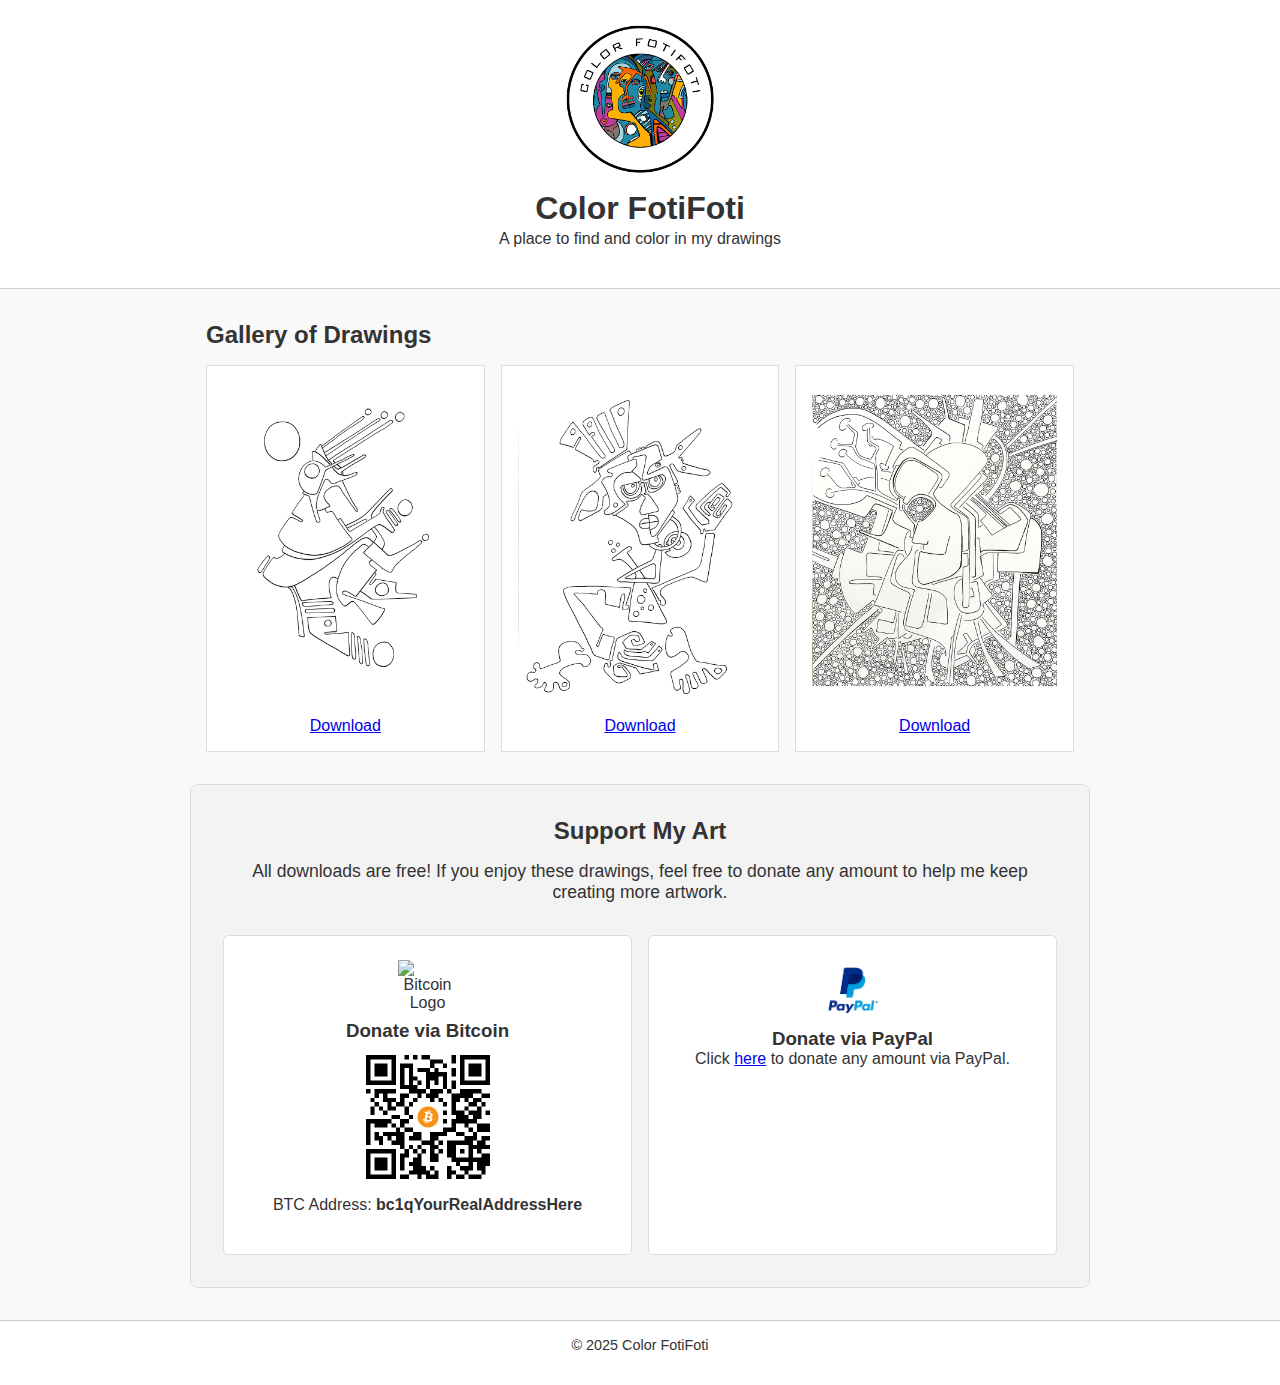
==== index.html @ b4b79e92 "Update index.html" ====
<!DOCTYPE html>
<html lang="en">
<head>
  <meta charset="UTF-8">
  <meta name="viewport" content="width=device-width,initial-scale=1.0">
  <title>Color FotiFoti</title>
  <link rel="stylesheet" href="style.css">
</head>
<body>

  <!-- HEADER / LOGO -->
  <header>
    <img src="images/fotifotilogo.png" alt="FotiFoti Logo" class="logo">
    <h1>Color FotiFoti</h1>
    <p>A place to find and color in my drawings</p>
  </header>

  <!-- GALLERY SECTION -->
  <main>
    <h2>Gallery of Drawings</h2>
    <div id="gallery"></div>
  </main>

  <!-- DONATION SECTION -->
  <section id="donations">
    <h2>Support My Art</h2>
    <p class="donation-intro">
      All downloads are free! If you enjoy these drawings, feel free to donate any amount
      to help me keep creating more artwork.
    </p>

    <div class="donation-container">
      <!-- BITCOIN Donation Box -->
      <div class="donation-box">
        <img src="images/bitcoin-logo.png" alt="Bitcoin Logo" class="payment-logo">
        <h3>Donate via Bitcoin</h3>
        <img src="images/bitcoin_qr.png" alt="Bitcoin QR Code" width="150">
        <p>
          BTC Address: 
          <strong>bc1qYourRealAddressHere</strong>
        </p>
      </div>

      <!-- PAYPAL Donation Box -->
      <div class="donation-box">
        <img src="images/paypal-logo.png" alt="PayPal Logo" class="payment-logo">
        <h3>Donate via PayPal</h3>
        <p>
          Click 
          <a href="https://paypal.me/YourPayPalMeLink" target="_blank">here</a> 
          to donate any amount via PayPal.
        </p>
      </div>
    </div>
  </section>

  <!-- FOOTER -->
  <footer>
    <p>&copy; 2025 Color FotiFoti</p>
  </footer>

  <!-- OPTIONAL: GALLERY SCRIPT (Dynamic Display of Drawings) -->
  <script src="gallery.js"></script>
</body>
</html>
---- style.css ----
/* style.css */

/* Reset some default margins/padding */
* {
  box-sizing: border-box;
  margin: 0;
  padding: 0;
}

body {
  margin: 0;
  font-family: Arial, sans-serif;
  background-color: #f9f9f9;
  color: #333;
}

/* ----- HEADER STYLES ----- */
header {
  text-align: center;
  padding: 1.5rem;
  background-color: #fff;
  border-bottom: 1px solid #ccc;
}

header .logo {
  max-width: 150px;
  display: block;
  margin: 0 auto 1rem;
}

h1 {
  margin: 0.2rem 0;
  font-size: 2rem;
}

p {
  margin-bottom: 1rem;
}

/* ----- MAIN / GALLERY SECTION ----- */
main {
  max-width: 900px;
  margin: 2rem auto;
  padding: 0 1rem;
}

#gallery {
  display: grid;
  grid-template-columns: repeat(auto-fill, minmax(250px, 1fr));
  gap: 1rem;
  margin-top: 1rem;
}

.gallery-item {
  border: 1px solid #ddd;
  background-color: #fff;
  padding: 1rem;
  text-align: center;
}

.gallery-item img {
  max-width: 100%;
  height: auto;
  display: block;
  margin: 0 auto;
}

/* ----- DONATION SECTION ----- */
#donations {
  max-width: 900px;
  margin: 2rem auto;
  padding: 2rem;
  background-color: #f3f3f3; /* Light gray background */
  border: 1px solid #ddd;
  border-radius: 8px;
}

#donations h2 {
  text-align: center;
  margin-bottom: 1rem;
}

.donation-intro {
  text-align: center;
  margin-bottom: 2rem;
  font-size: 1.1rem;
}

/* Donation boxes arranged in a column or side by side if you'd like */
.donation-container {
  display: flex;
  flex-wrap: wrap;
  gap: 1rem;
  justify-content: center;
}

.donation-box {
  flex: 1 1 300px;
  background-color: #fff;
  border: 1px solid #ddd;
  border-radius: 6px;
  padding: 1.5rem;
  text-align: center;
  min-width: 280px;
}

.donation-box h3 {
  margin-top: 0.5rem;
}

.payment-logo {
  max-width: 60px;
  margin-bottom: 0.5rem;
  display: block;
  margin-left: auto;
  margin-right: auto;
}

/* ----- FOOTER ----- */
footer {
  text-align: center;
  padding: 1rem;
  font-size: 0.9rem;
  background-color: #fff;
  border-top: 1px solid #ccc;
}
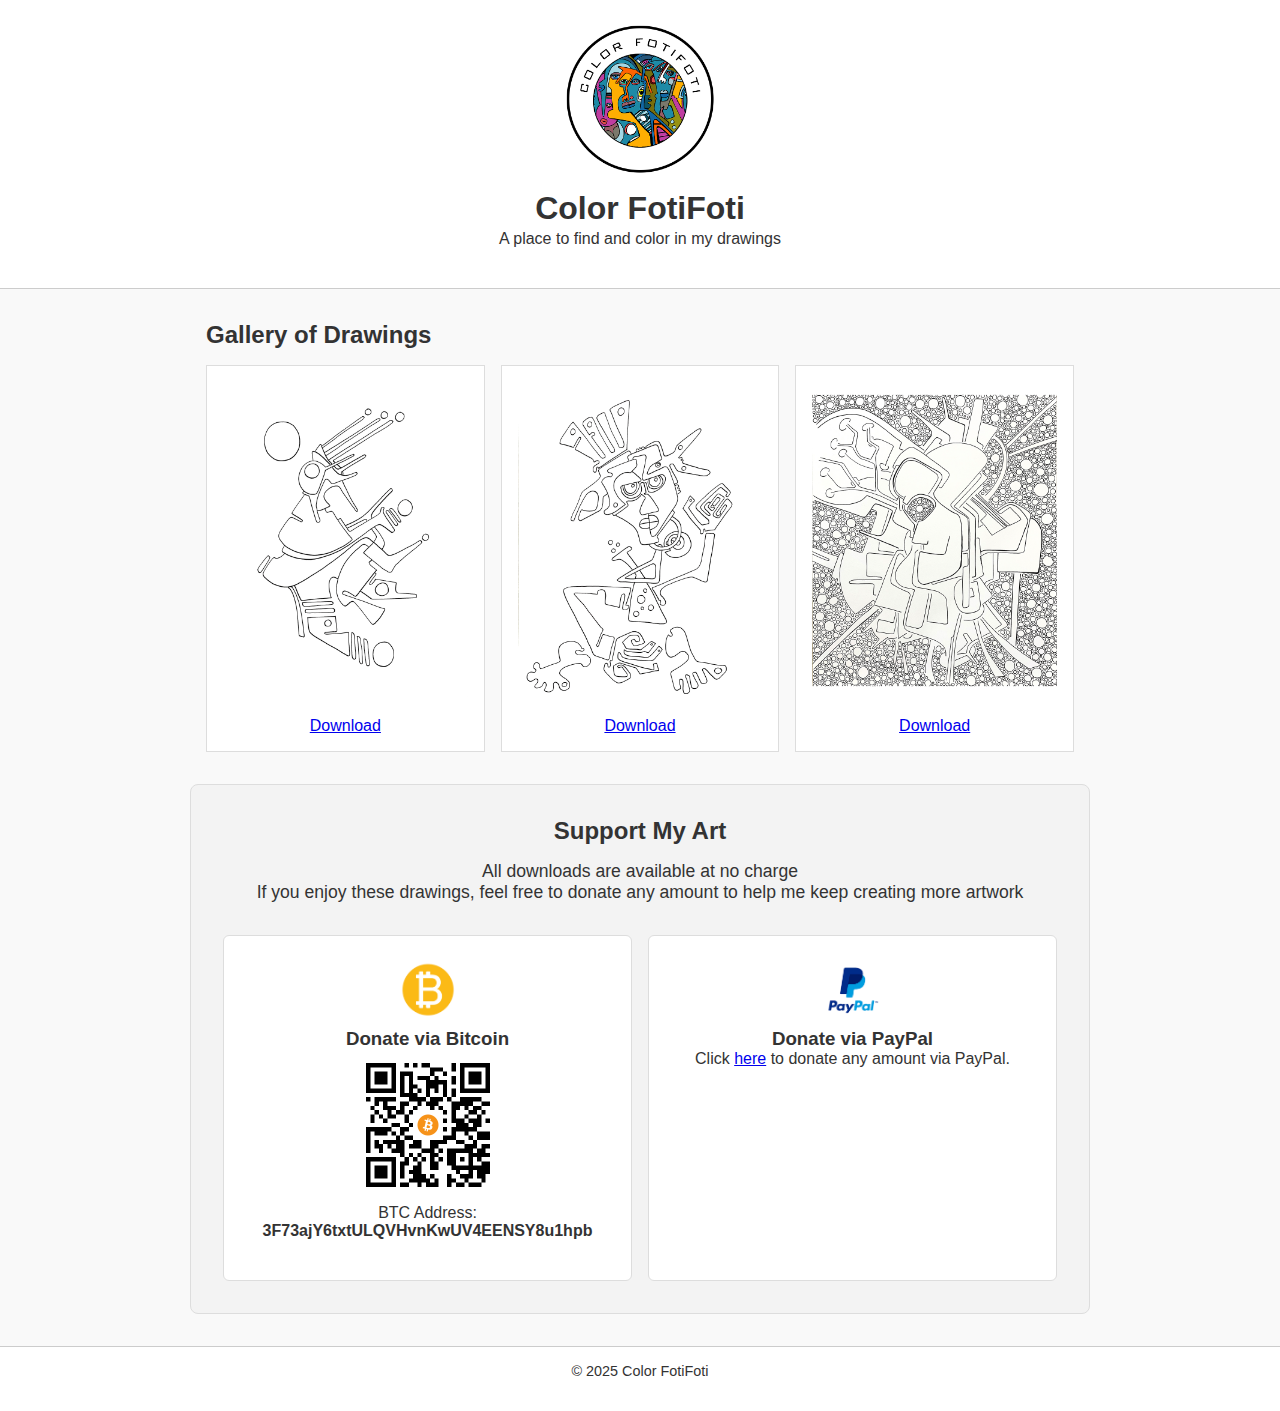
==== commit 0d6fa022: "Update index.html" ====
--- a/index.html
+++ b/index.html
@@ -25,8 +25,8 @@
   <section id="donations">
     <h2>Support My Art</h2>
     <p class="donation-intro">
-      All downloads are free! If you enjoy these drawings, feel free to donate any amount
-      to help me keep creating more artwork.
+      All downloads are available at no charge <br>If you enjoy these drawings, feel free to donate any amount
+      to help me keep creating more artwork
     </p>
 
     <div class="donation-container">
@@ -37,7 +37,7 @@
         <img src="images/bitcoin_qr.png" alt="Bitcoin QR Code" width="150">
         <p>
           BTC Address: 
-          <strong>bc1qYourRealAddressHere</strong>
+          <strong>3F73ajY6txtULQVHvnKwUV4EENSY8u1hpb</strong>
         </p>
       </div>
 
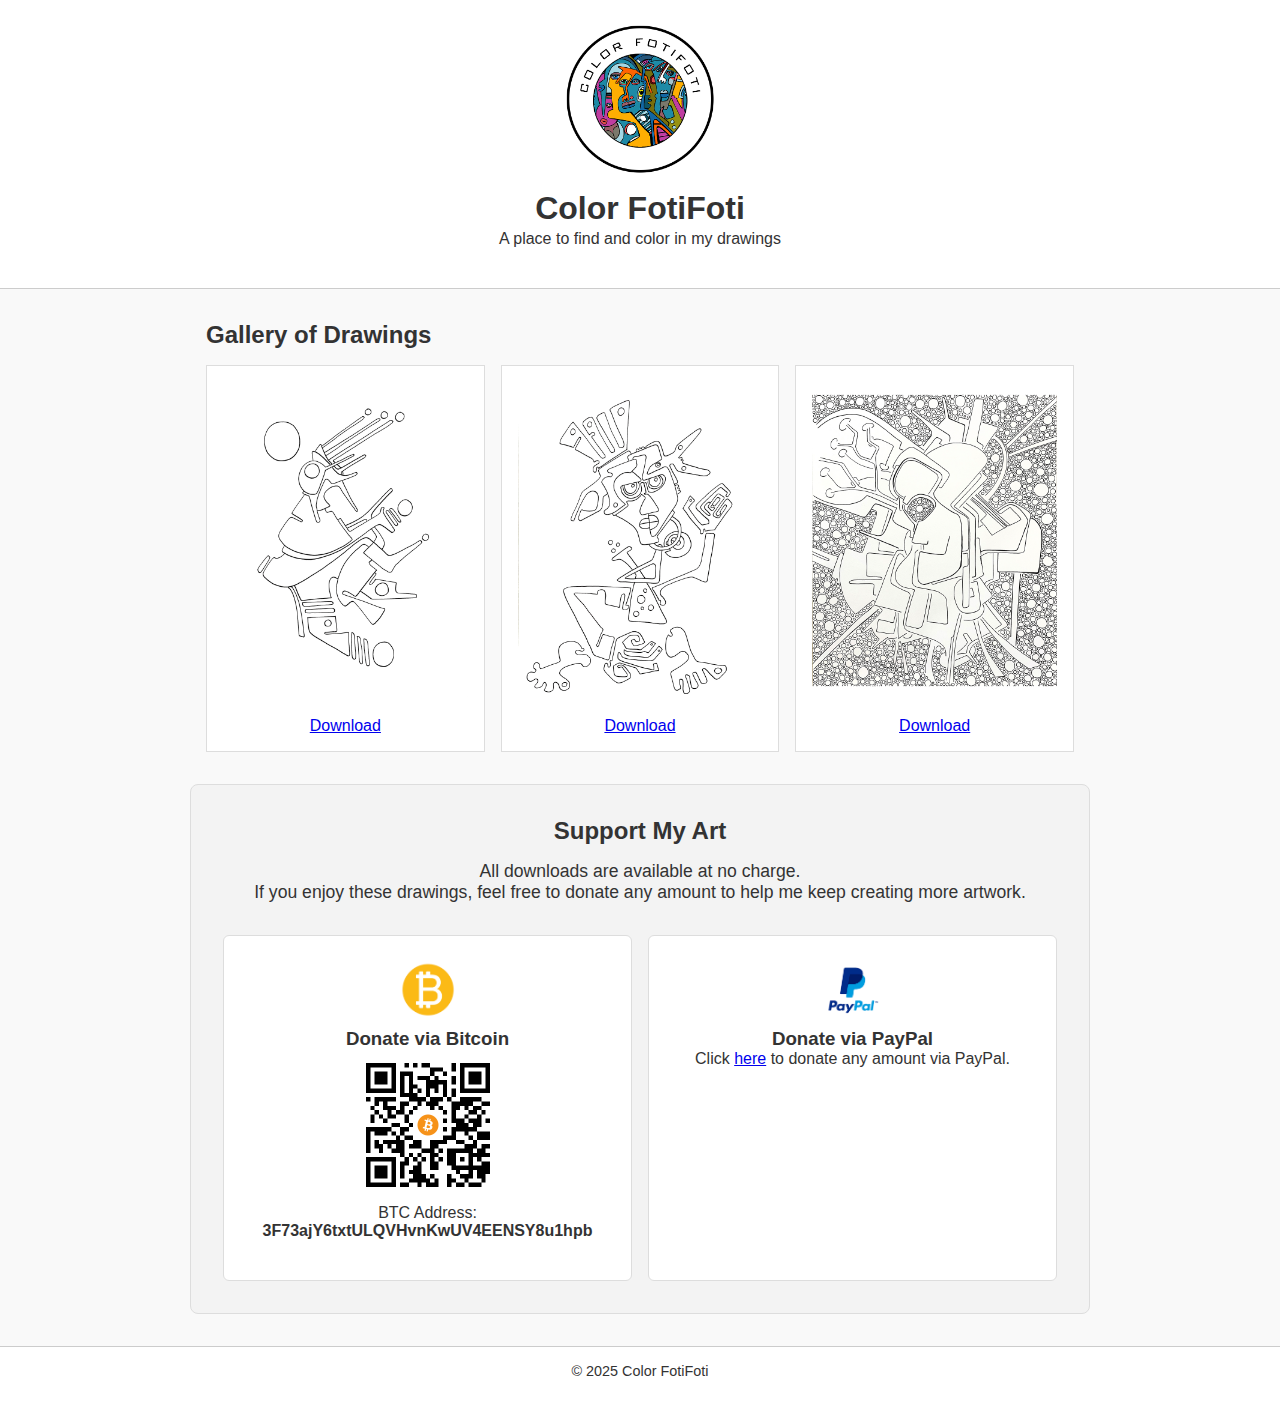
==== commit 646dc434: "Update index.html" ====
--- a/index.html
+++ b/index.html
@@ -25,8 +25,8 @@
   <section id="donations">
     <h2>Support My Art</h2>
     <p class="donation-intro">
-      All downloads are available at no charge <br>If you enjoy these drawings, feel free to donate any amount
-      to help me keep creating more artwork
+      All downloads are available at no charge. <br>If you enjoy these drawings, feel free to donate any amount
+      to help me keep creating more artwork.
     </p>
 
     <div class="donation-container">
@@ -47,7 +47,7 @@
         <h3>Donate via PayPal</h3>
         <p>
           Click 
-          <a href="https://paypal.me/YourPayPalMeLink" target="_blank">here</a> 
+          <a href="https://paypal.me/colorfotifoti" target="_blank">here</a> 
           to donate any amount via PayPal.
         </p>
       </div>
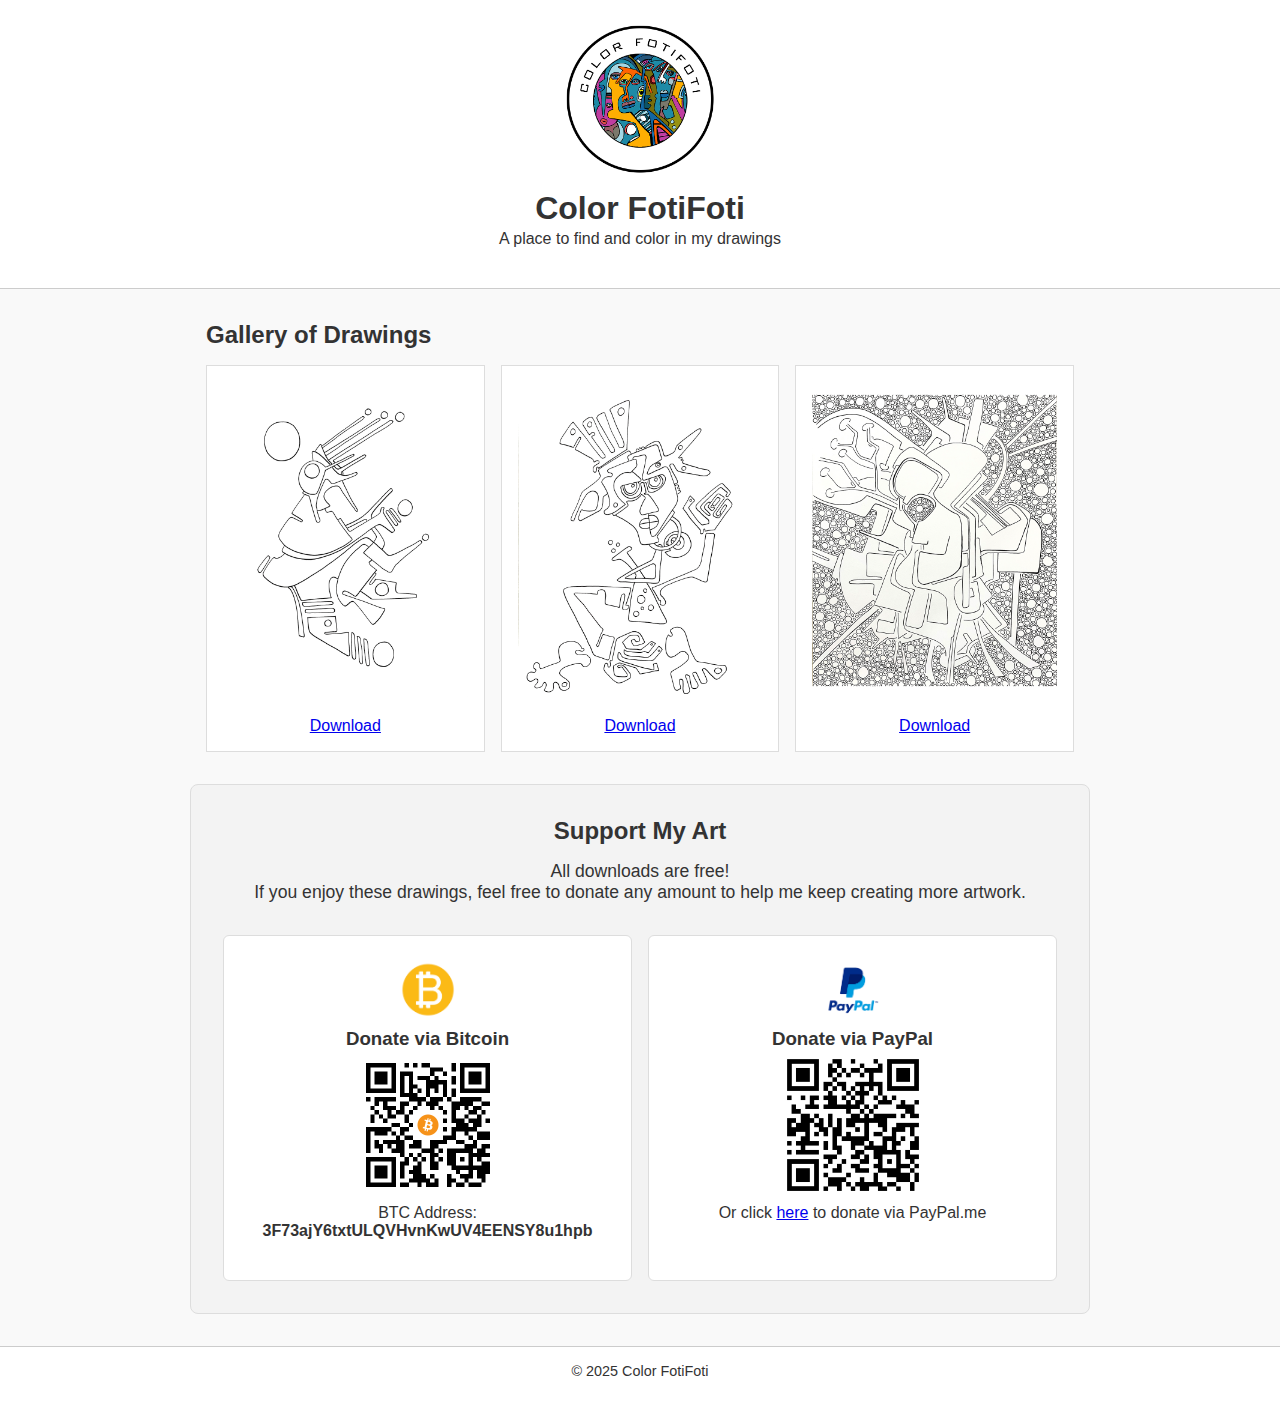
==== commit 74a57347: "Update index.html" ====
--- a/index.html
+++ b/index.html
@@ -25,15 +25,18 @@
   <section id="donations">
     <h2>Support My Art</h2>
     <p class="donation-intro">
-      All downloads are available at no charge. <br>If you enjoy these drawings, feel free to donate any amount
+      All downloads are free!<br> If you enjoy these drawings, feel free to donate any amount
       to help me keep creating more artwork.
     </p>
 
     <div class="donation-container">
       <!-- BITCOIN Donation Box -->
       <div class="donation-box">
+        <!-- Optional Bitcoin Logo -->
         <img src="images/bitcoin-logo.png" alt="Bitcoin Logo" class="payment-logo">
+        
         <h3>Donate via Bitcoin</h3>
+        <!-- The BTC QR code -->
         <img src="images/bitcoin_qr.png" alt="Bitcoin QR Code" width="150">
         <p>
           BTC Address: 
@@ -43,12 +46,16 @@
 
       <!-- PAYPAL Donation Box -->
       <div class="donation-box">
+        <!-- Optional PayPal Logo -->
         <img src="images/paypal-logo.png" alt="PayPal Logo" class="payment-logo">
+        
         <h3>Donate via PayPal</h3>
+        <!-- The new PayPal QR Code -->
+        <img src="images/paypal_qr.png" alt="PayPal QR Code" width="150">
         <p>
-          Click 
+          Or click 
           <a href="https://paypal.me/colorfotifoti" target="_blank">here</a> 
-          to donate any amount via PayPal.
+          to donate via PayPal.me
         </p>
       </div>
     </div>
--- a/style.css
+++ b/style.css
@@ -86,7 +86,7 @@
   font-size: 1.1rem;
 }
 
-/* Donation boxes arranged in a column or side by side if you'd like */
+/* Flex container for donation boxes */
 .donation-container {
   display: flex;
   flex-wrap: wrap;
@@ -108,6 +108,13 @@
   margin-top: 0.5rem;
 }
 
+/* Ensures long text (like BTC addresses) wraps properly on mobile */
+.donation-box p,
+.donation-box strong {
+  word-wrap: break-word;
+  overflow-wrap: break-word;
+}
+
 .payment-logo {
   max-width: 60px;
   margin-bottom: 0.5rem;
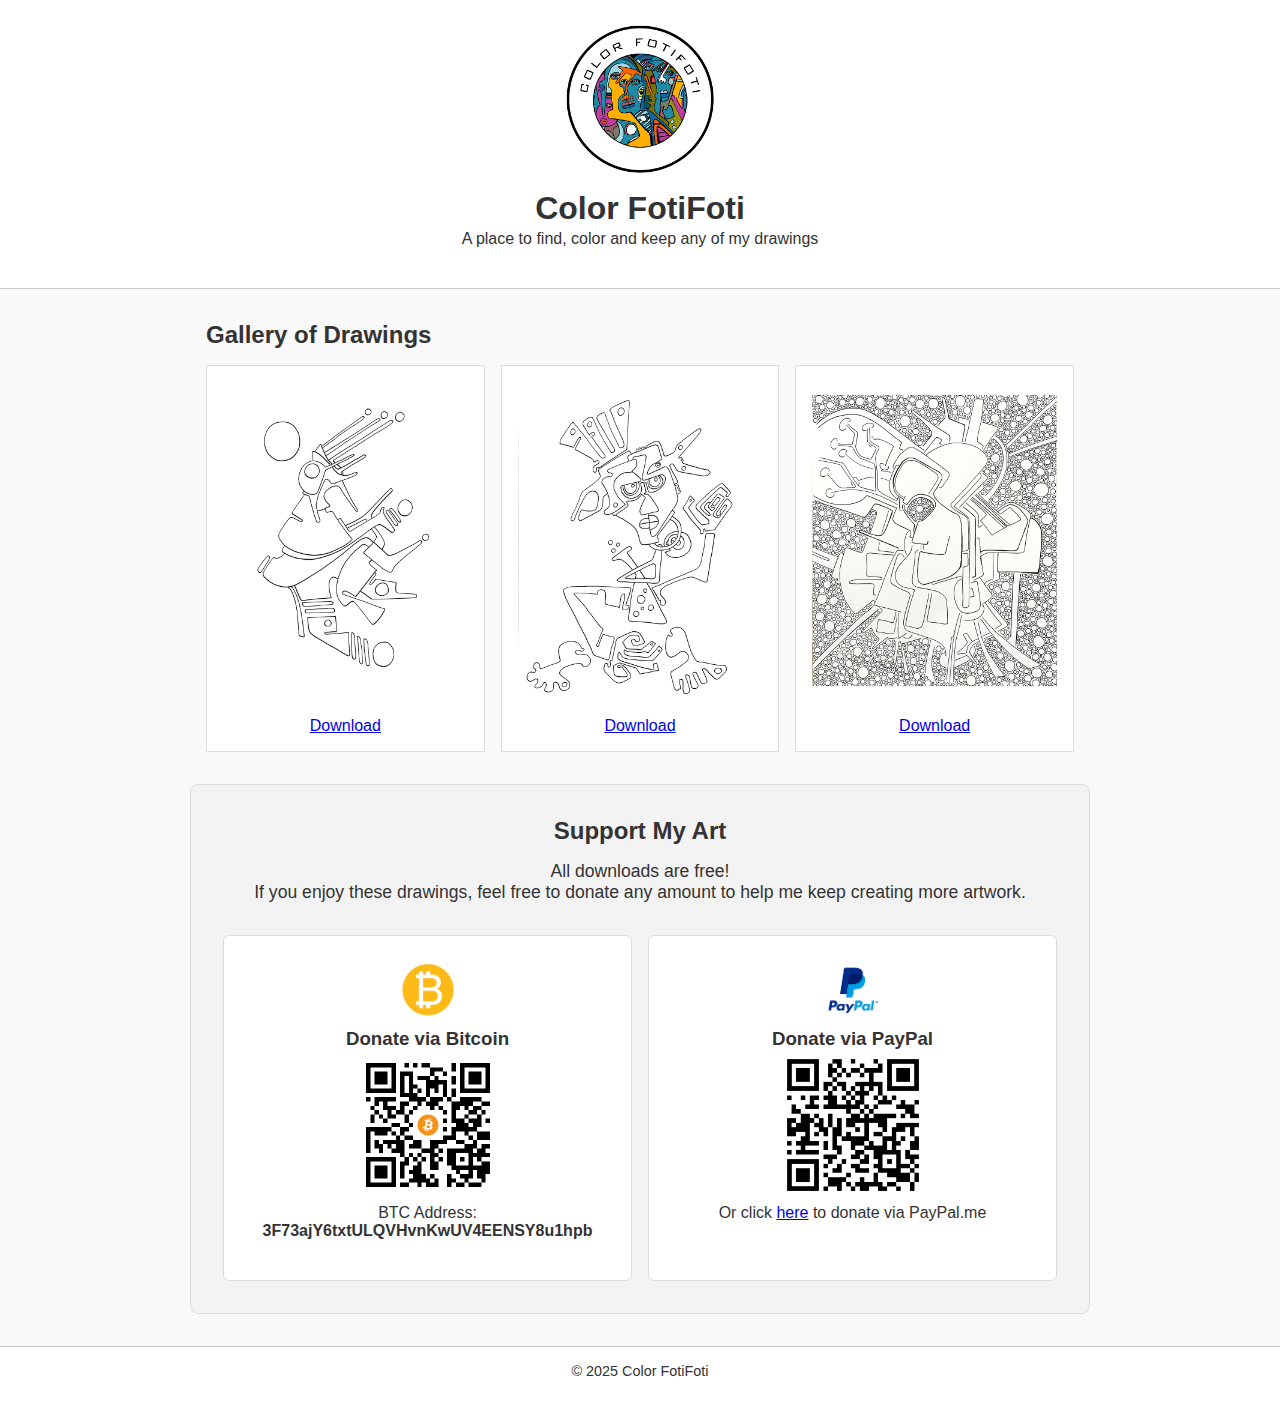
==== commit 186f2030: "Update index.html" ====
--- a/index.html
+++ b/index.html
@@ -12,7 +12,7 @@
   <header>
     <img src="images/fotifotilogo.png" alt="FotiFoti Logo" class="logo">
     <h1>Color FotiFoti</h1>
-    <p>A place to find and color in my drawings</p>
+    <p>A place to find, color and keep any of my drawings</p>
   </header>
 
   <!-- GALLERY SECTION -->
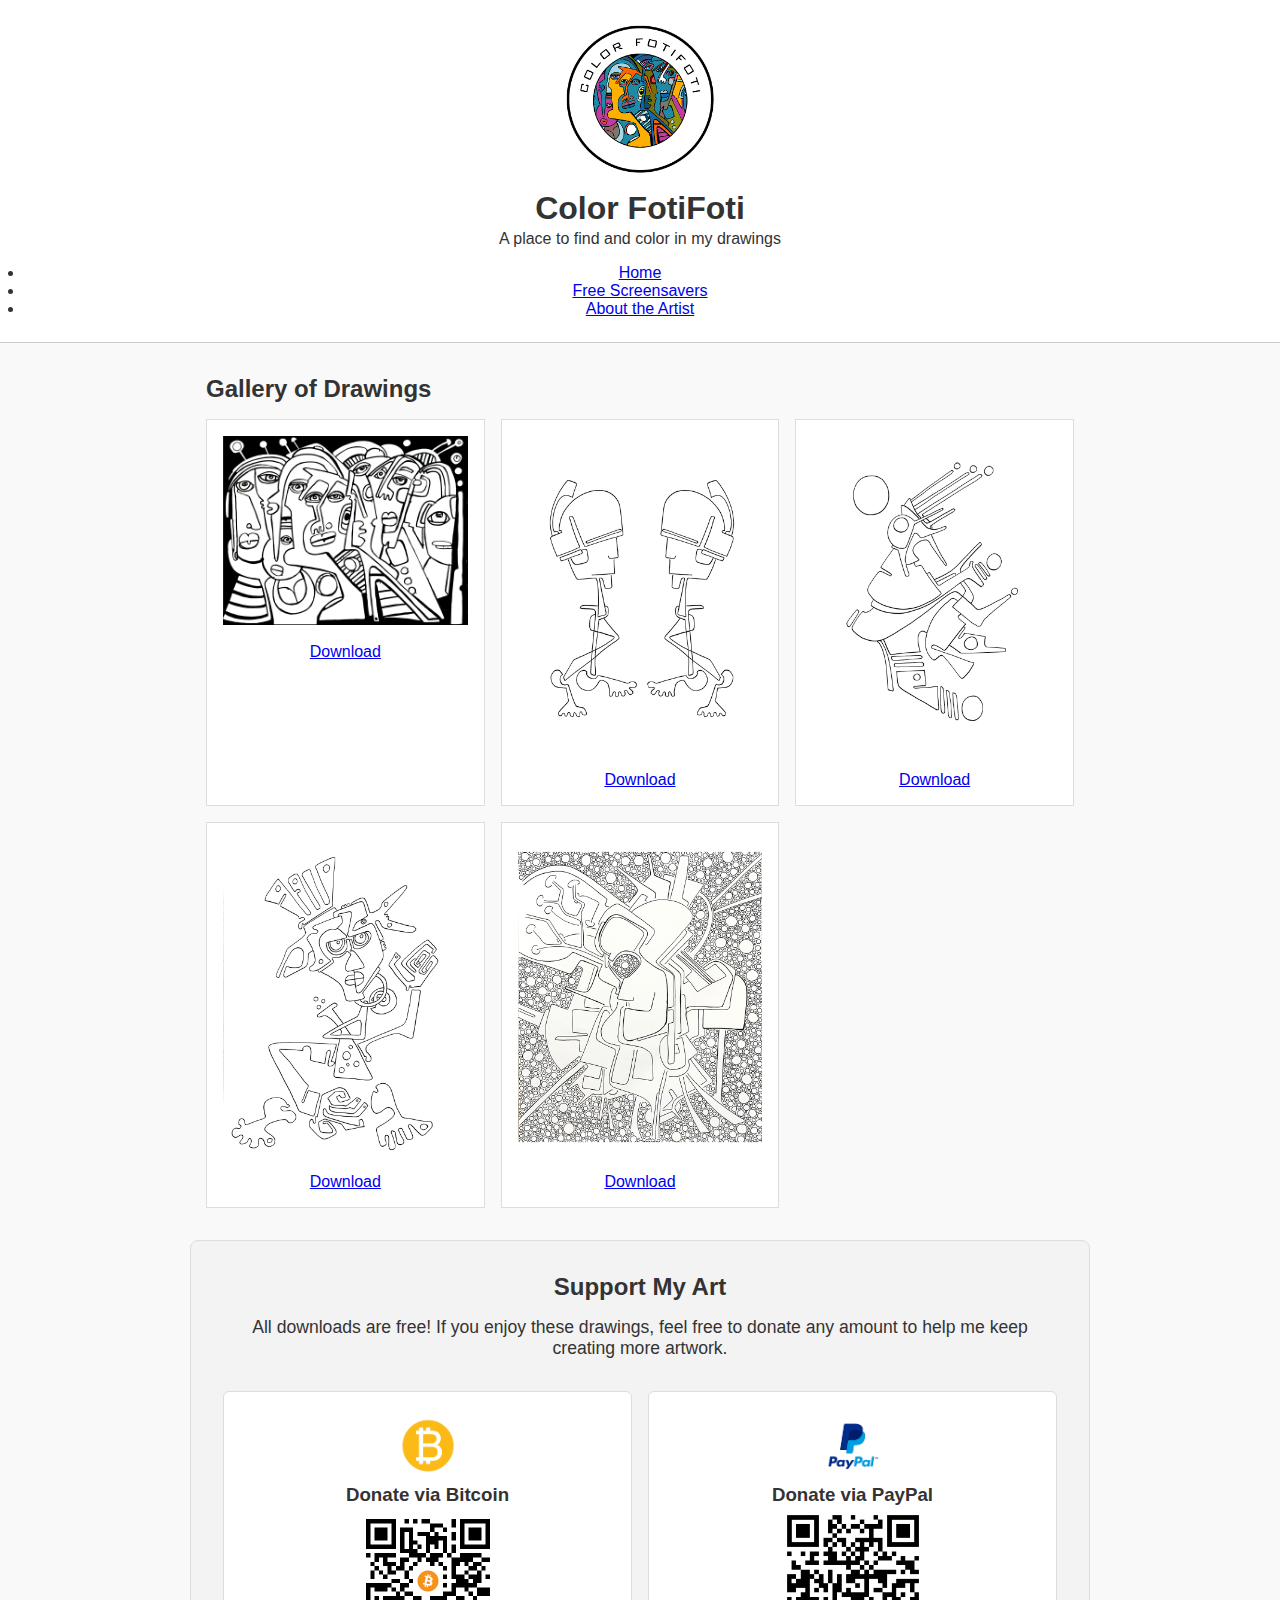
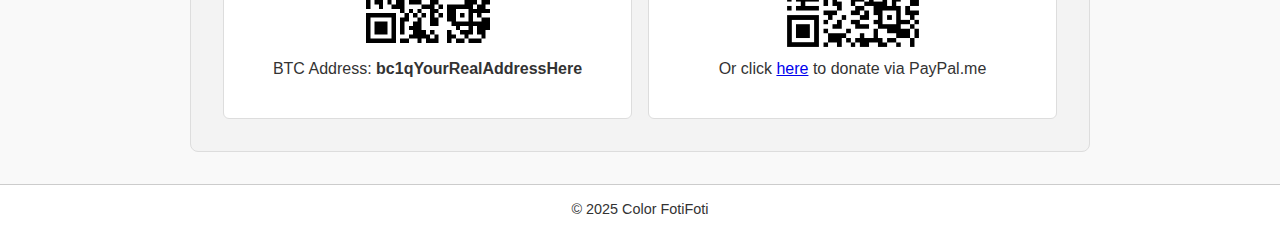
==== commit 3059f5f7: "Update index.html" ====
--- a/index.html
+++ b/index.html
@@ -3,16 +3,25 @@
 <head>
   <meta charset="UTF-8">
   <meta name="viewport" content="width=device-width,initial-scale=1.0">
-  <title>Color FotiFoti</title>
+  <title>Color FotiFoti - Home</title>
   <link rel="stylesheet" href="style.css">
 </head>
 <body>
 
-  <!-- HEADER / LOGO -->
+  <!-- HEADER with NAV -->
   <header>
     <img src="images/fotifotilogo.png" alt="FotiFoti Logo" class="logo">
     <h1>Color FotiFoti</h1>
-    <p>A place to find, color and keep any of my drawings</p>
+    <p>A place to find and color in my drawings</p>
+
+    <nav>
+      <ul class="nav-links">
+        <!-- 'active' class for current page -->
+        <li><a href="index.html" class="active">Home</a></li>
+        <li><a href="screensavers.html">Free Screensavers</a></li>
+        <li><a href="about.html">About the Artist</a></li>
+      </ul>
+    </nav>
   </header>
 
   <!-- GALLERY SECTION -->
@@ -25,36 +34,30 @@
   <section id="donations">
     <h2>Support My Art</h2>
     <p class="donation-intro">
-      All downloads are free!<br> If you enjoy these drawings, feel free to donate any amount
+      All downloads are free! If you enjoy these drawings, feel free to donate any amount
       to help me keep creating more artwork.
     </p>
 
     <div class="donation-container">
       <!-- BITCOIN Donation Box -->
       <div class="donation-box">
-        <!-- Optional Bitcoin Logo -->
         <img src="images/bitcoin-logo.png" alt="Bitcoin Logo" class="payment-logo">
-        
         <h3>Donate via Bitcoin</h3>
-        <!-- The BTC QR code -->
         <img src="images/bitcoin_qr.png" alt="Bitcoin QR Code" width="150">
         <p>
           BTC Address: 
-          <strong>3F73ajY6txtULQVHvnKwUV4EENSY8u1hpb</strong>
+          <strong>bc1qYourRealAddressHere</strong>
         </p>
       </div>
 
       <!-- PAYPAL Donation Box -->
       <div class="donation-box">
-        <!-- Optional PayPal Logo -->
         <img src="images/paypal-logo.png" alt="PayPal Logo" class="payment-logo">
-        
         <h3>Donate via PayPal</h3>
-        <!-- The new PayPal QR Code -->
         <img src="images/paypal_qr.png" alt="PayPal QR Code" width="150">
         <p>
           Or click 
-          <a href="https://paypal.me/colorfotifoti" target="_blank">here</a> 
+          <a href="https://paypal.me/YourPayPalMeName" target="_blank">here</a> 
           to donate via PayPal.me
         </p>
       </div>
@@ -66,7 +69,7 @@
     <p>&copy; 2025 Color FotiFoti</p>
   </footer>
 
-  <!-- OPTIONAL: GALLERY SCRIPT (Dynamic Display of Drawings) -->
+  <!-- GALLERY SCRIPT (Dynamic Display of Drawings) -->
   <script src="gallery.js"></script>
 </body>
 </html>
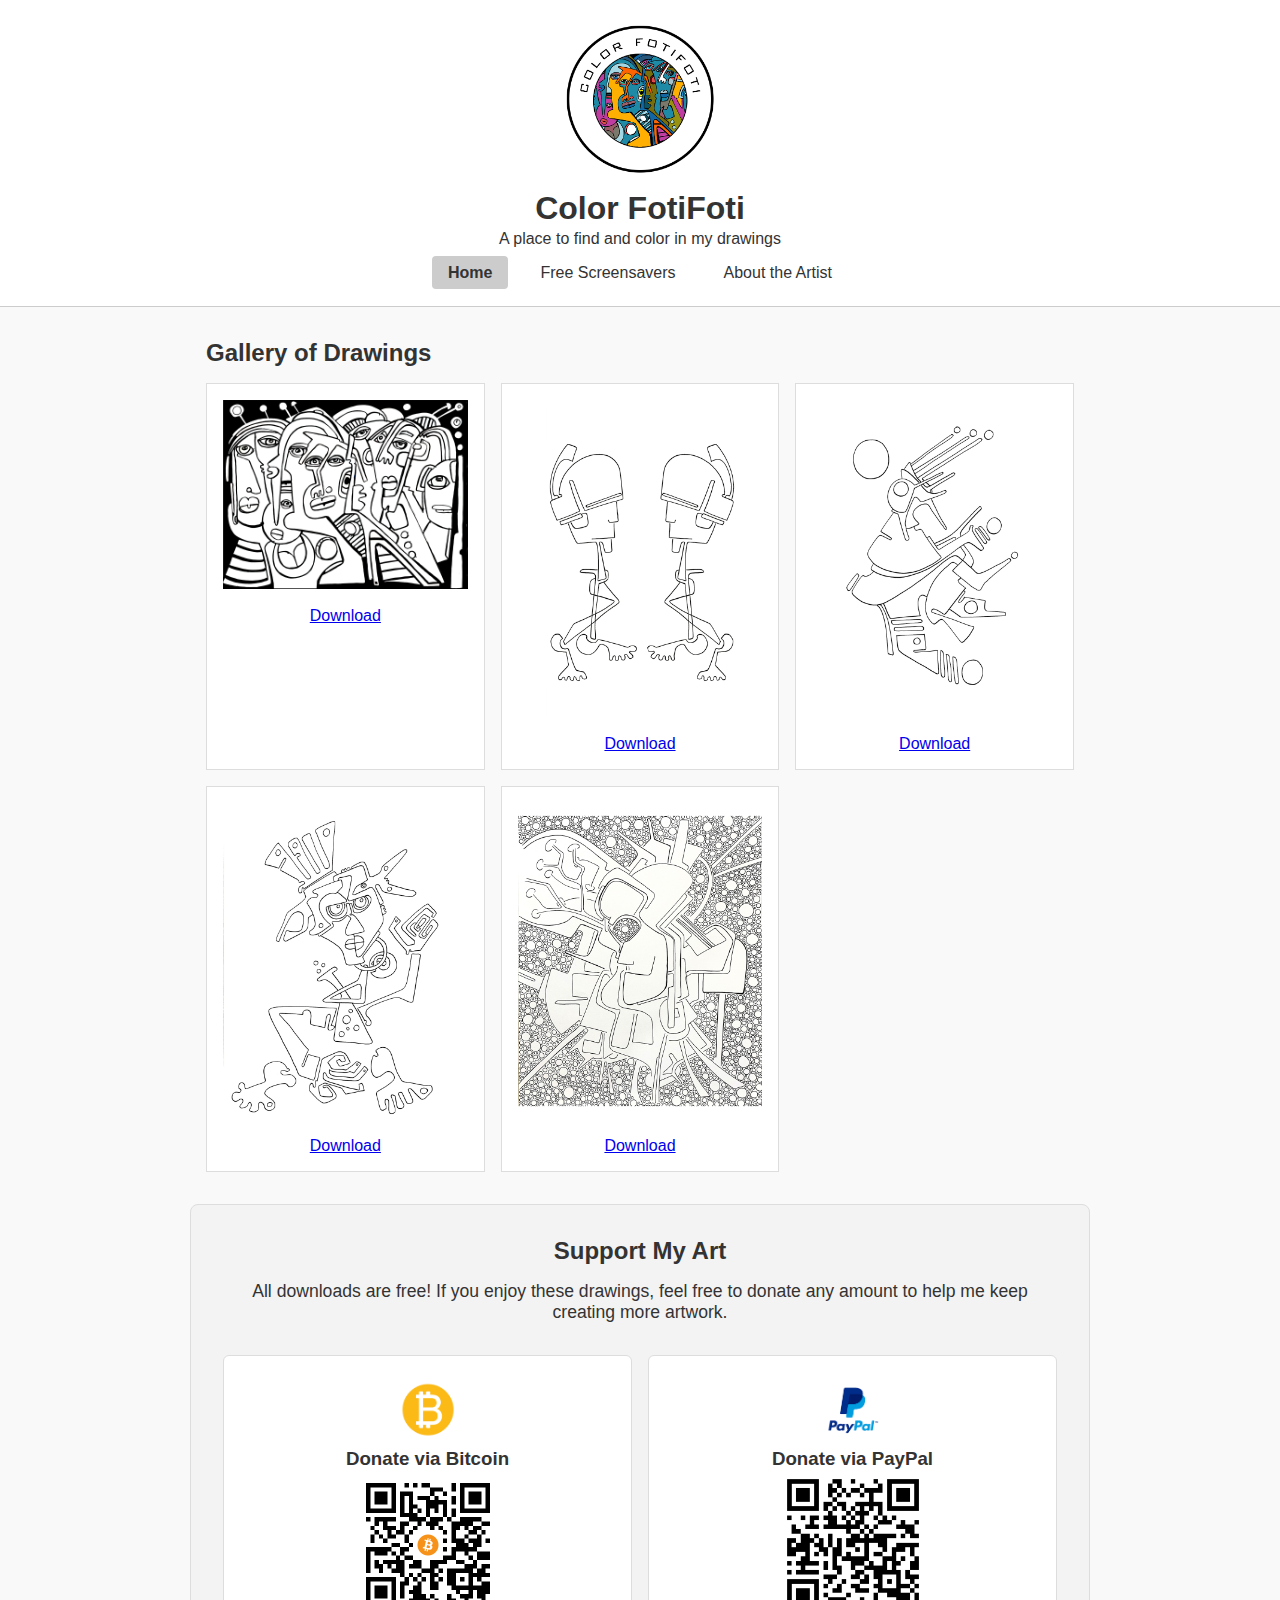
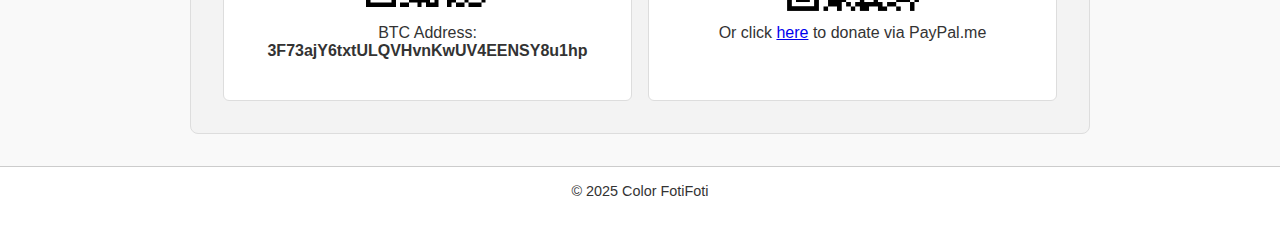
==== commit c8017a9f: "Update index.html" ====
--- a/index.html
+++ b/index.html
@@ -46,7 +46,7 @@
         <img src="images/bitcoin_qr.png" alt="Bitcoin QR Code" width="150">
         <p>
           BTC Address: 
-          <strong>bc1qYourRealAddressHere</strong>
+          <strong>3F73ajY6txtULQVHvnKwUV4EENSY8u1hp</strong>
         </p>
       </div>
 
@@ -57,7 +57,7 @@
         <img src="images/paypal_qr.png" alt="PayPal QR Code" width="150">
         <p>
           Or click 
-          <a href="https://paypal.me/YourPayPalMeName" target="_blank">here</a> 
+          <a href="https://paypal.me/colorfotifoti" target="_blank">here</a> 
           to donate via PayPal.me
         </p>
       </div>
--- a/style.css
+++ b/style.css
@@ -1,12 +1,11 @@
-/* style.css */
-
-/* Reset some default margins/padding */
+/* ---------- RESET DEFAULTS ---------- */
 * {
   box-sizing: border-box;
   margin: 0;
   padding: 0;
 }
 
+/* ---------- GLOBAL BODY STYLING ---------- */
 body {
   margin: 0;
   font-family: Arial, sans-serif;
@@ -14,7 +13,7 @@
   color: #333;
 }
 
-/* ----- HEADER STYLES ----- */
+/* ---------- HEADER & LOGO ---------- */
 header {
   text-align: center;
   padding: 1.5rem;
@@ -37,13 +36,64 @@
   margin-bottom: 1rem;
 }
 
-/* ----- MAIN / GALLERY SECTION ----- */
+/* ---------- NAVIGATION BAR ---------- */
+nav {
+  margin-top: 1rem;
+}
+
+.nav-links {
+  list-style-type: none;
+  display: flex;
+  justify-content: center;
+  gap: 1rem;
+}
+
+/* Each nav item */
+.nav-links li a {
+  text-decoration: none;
+  color: #333;
+  padding: 0.5rem 1rem;
+  border-radius: 4px;
+  transition: background-color 0.3s;
+}
+
+/* Hover effect for nav links */
+.nav-links li a:hover {
+  background-color: #eee;
+}
+
+/* Highlight the active page link */
+.nav-links li a.active {
+  background-color: #ccc;
+  font-weight: bold;
+}
+
+/* ---------- MOBILE-FRIENDLY NAV (NEW) ----------
+   When screen width is 600px or below, 
+   we'll stack the nav links vertically 
+   to avoid overlapping text.
+*/
+@media (max-width: 600px) {
+  .nav-links {
+    flex-direction: column;  /* stack vertically */
+    align-items: center;     /* center them */
+    gap: 0.5rem;
+  }
+  .nav-links li a {
+    display: block;
+    width: 100%;            /* ensures full width tap area */
+    text-align: center;
+  }
+}
+
+/* ---------- MAIN CONTENT AREA ---------- */
 main {
   max-width: 900px;
   margin: 2rem auto;
   padding: 0 1rem;
 }
 
+/* ---------- GALLERY (HOME PAGE) ---------- */
 #gallery {
   display: grid;
   grid-template-columns: repeat(auto-fill, minmax(250px, 1fr));
@@ -65,7 +115,51 @@
   margin: 0 auto;
 }
 
-/* ----- DONATION SECTION ----- */
+/* ---------- BANNER IMAGE (OPTIONAL FOR SCREENSAVERS PAGE) ---------- */
+.banner-image {
+  max-width: 100%;
+  display: block;
+  margin: 1rem auto;
+}
+
+/* ---------- SCREENSAVERS GRID ---------- */
+#screensaver-gallery {
+  display: grid;
+  grid-template-columns: repeat(auto-fill, minmax(250px, 1fr));
+  gap: 1rem;
+  margin-top: 1rem;
+}
+
+.screensaver-item {
+  border: 1px solid #ddd;
+  background-color: #fff;
+  padding: 1rem;
+  text-align: center;
+}
+
+.screensaver-item img {
+  max-width: 100%;
+  height: auto;
+  margin-bottom: 0.5rem;
+}
+
+.screensaver-item a {
+  display: inline-block;
+  margin-top: 0.5rem;
+  color: #333;
+  text-decoration: none;
+  border: 1px solid #333;
+  padding: 0.3rem 0.8rem;
+  border-radius: 4px;
+  transition: background-color 0.3s, color 0.3s;
+}
+
+.screensaver-item a:hover {
+  background-color: #333;
+  color: #fff;
+}
+
+/* ---------- DONATION SECTION ---------- */
 #donations {
   max-width: 900px;
   margin: 2rem auto;
@@ -86,7 +180,6 @@
   font-size: 1.1rem;
 }
 
-/* Flex container for donation boxes */
 .donation-container {
   display: flex;
   flex-wrap: wrap;
@@ -102,17 +195,12 @@
   padding: 1.5rem;
   text-align: center;
   min-width: 280px;
+  word-wrap: break-word;    /* ensures long BTC addresses wrap on mobile */
+  overflow-wrap: break-word;
 }
 
 .donation-box h3 {
   margin-top: 0.5rem;
-}
-
-/* Ensures long text (like BTC addresses) wraps properly on mobile */
-.donation-box p,
-.donation-box strong {
-  word-wrap: break-word;
-  overflow-wrap: break-word;
 }
 
 .payment-logo {
@@ -123,7 +211,7 @@
   margin-right: auto;
 }
 
-/* ----- FOOTER ----- */
+/* ---------- FOOTER ---------- */
 footer {
   text-align: center;
   padding: 1rem;
@@ -131,3 +219,12 @@
   background-color: #fff;
   border-top: 1px solid #ccc;
 }
+
+/* ---------- INSTAGRAM ICON SIZE (NEW) ----------
+   Use this class on your <img> tag to enlarge 
+   the icon for both mobile and desktop. */
+.instagram-icon {
+  width: 100px;       /* Increase as desired */
+  height: auto;
+  vertical-align: middle;
+}
